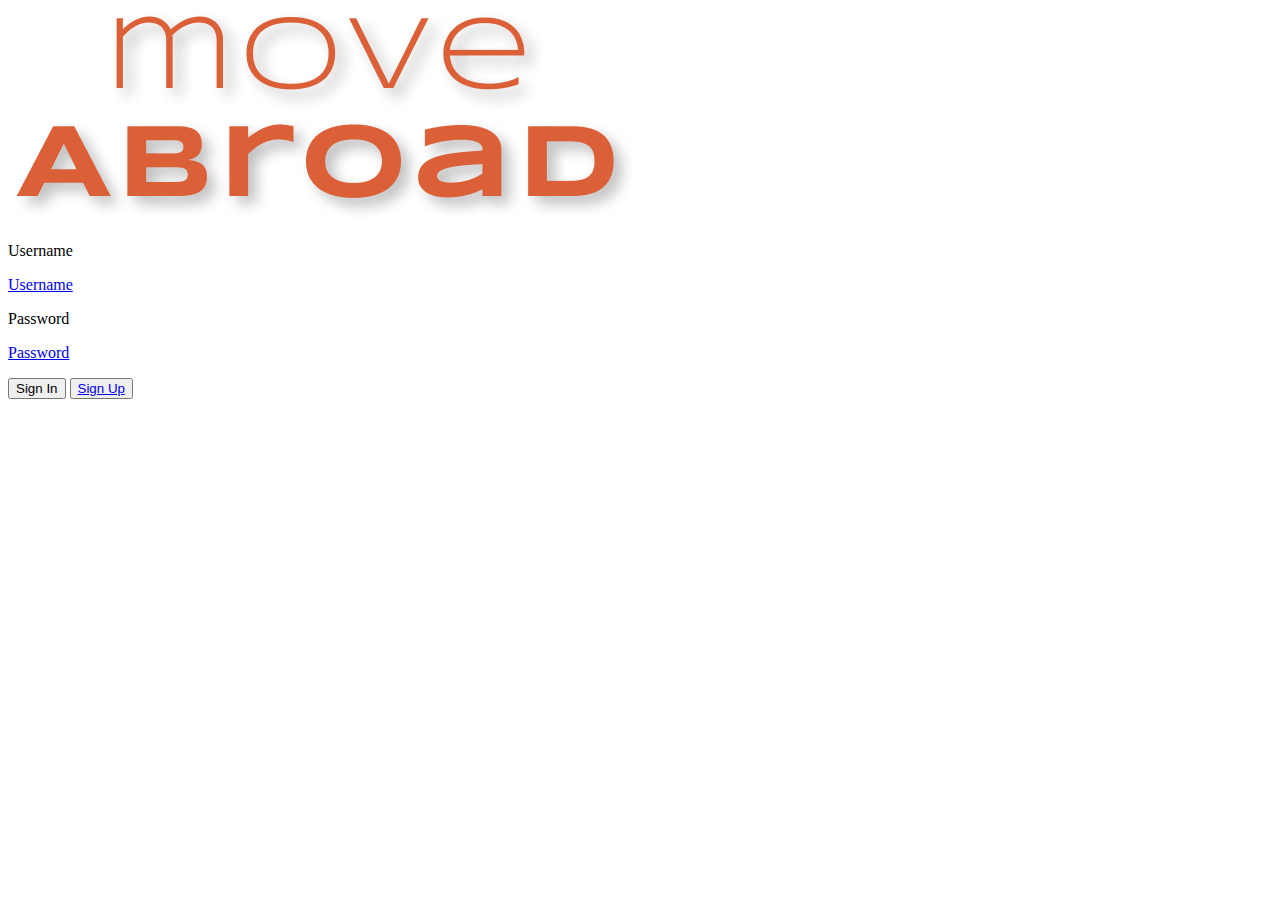
==== index.html @ 588ba9a5 "init commit" ====
<!DOCTYPE html>
<html>
   <head>
      <title>Move Abroad Prototype</title>
     <meta name="viewport" content="width=device-width, initial-scale=1">
     <link href="css/index.css" rel="stylesheet" type="text/css">
   </head>  
   <body>
     <!-- logo  -->
     <section class="logoContainer">
     <img class="logo" src="images/move Abroad.png">
     </section>

    <section class="mainContent">
      <!-- form fields  -->
      <div class="formUnit">
         <div class="formLabel">
         <p>Username</p>
        </div>
        <a href="signIn_content.html"class="formField">
         <p>Username</p>
        </a>
      </div>

      <div class="formUnit">
        <div class="formLabel">
        <p>Password</p>
       </div>
       <a href="signIn_content.html"class="formField">
        <p>Password</p>
       </a>
     </div>
      <!-- buttons  -->
      <button  class="inactiveGhostBtn">Sign In</button>

      <button class="signUpButton"><a href="onboarding1.html">Sign Up</a></button>

     </section>
</body>
</html>
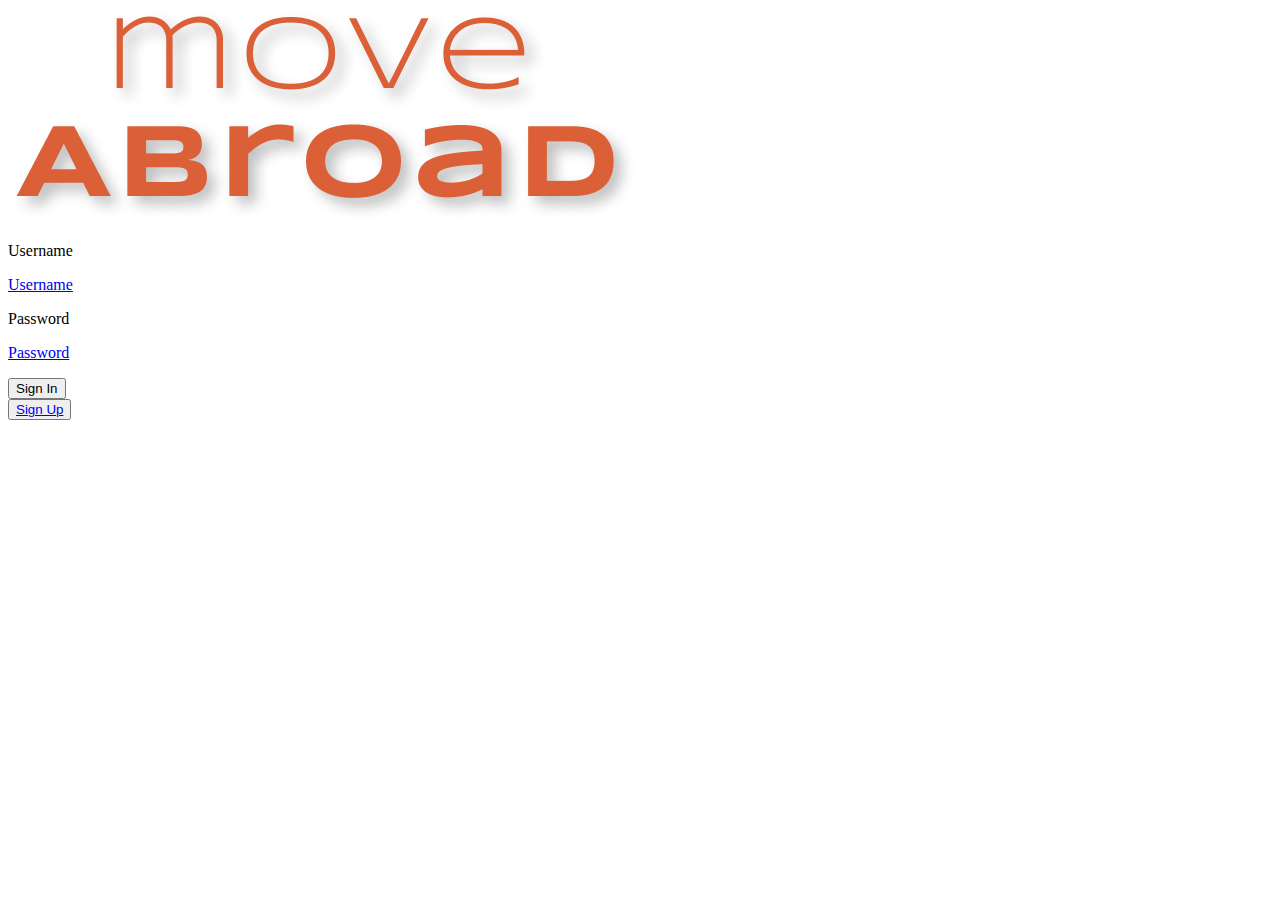
==== commit 5ced0d3b: "Fixed footer to bottom of body and activated scrolling." ====
--- a/index.html
+++ b/index.html
@@ -6,13 +6,15 @@
      <link href="css/index.css" rel="stylesheet" type="text/css">
    </head>  
    <body>
+     
      <!-- logo  -->
      <section class="logoContainer">
      <img class="logo" src="images/move Abroad.png">
      </section>
 
-    <section class="mainContent">
+   
       <!-- form fields  -->
+      <section class="formsContainer">
       <div class="formUnit">
          <div class="formLabel">
          <p>Username</p>
@@ -30,12 +32,15 @@
         <p>Password</p>
        </a>
      </div>
+     <button  class="inactiveGhostBtn">Sign In</button>
+    </section>
       <!-- buttons  -->
-      <button  class="inactiveGhostBtn">Sign In</button>
+      
+     
 
-      <button class="signUpButton"><a href="onboarding1.html">Sign Up</a></button>
-
-     </section>
+      <button class="signUpButton buttonAbsoluteBottom"><a href="onboarding1.html">Sign Up</a></button>
+   
+     
 </body>
 </html>
 
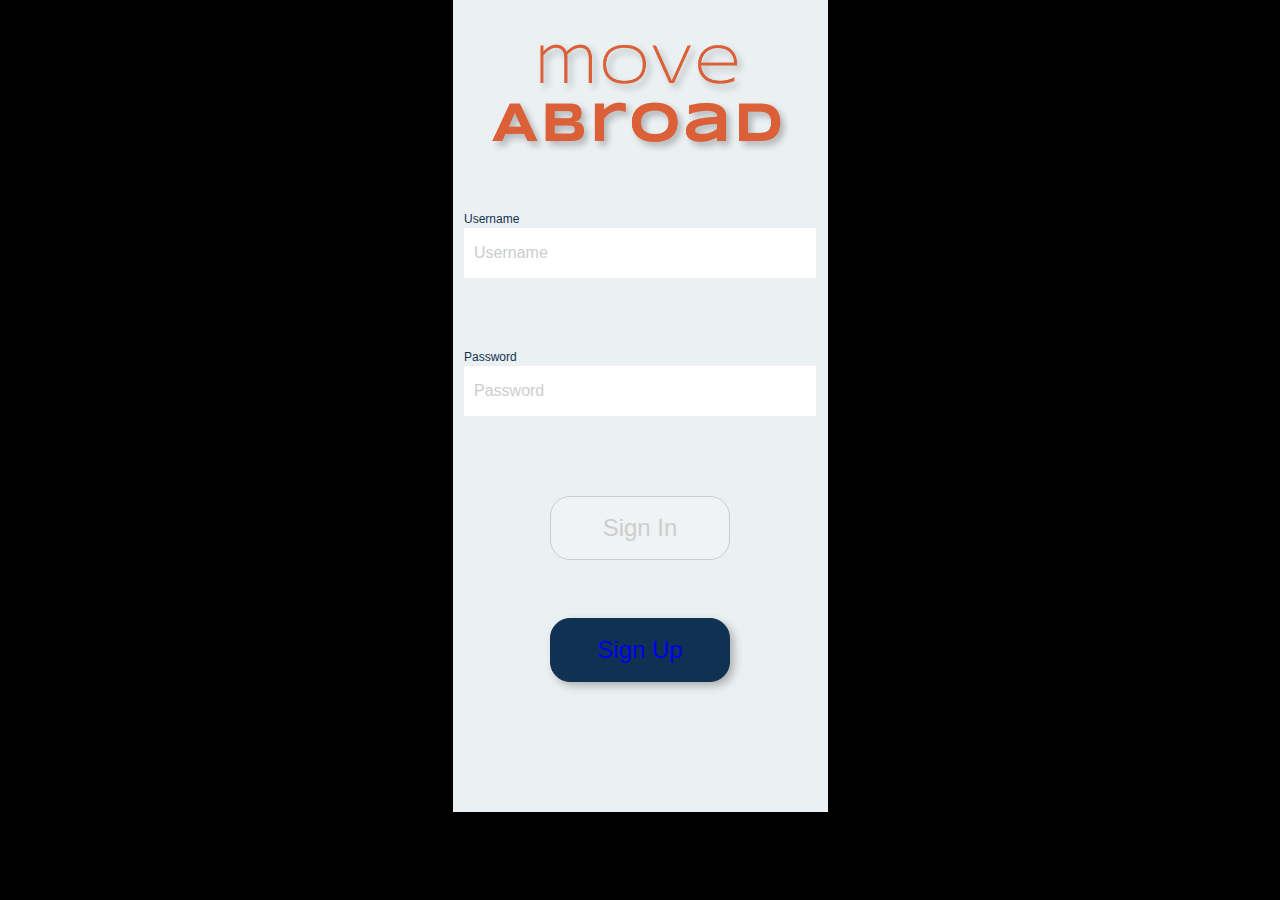
==== commit c63c6d02: "updated CSS to caps" ====
--- a/index.html
+++ b/index.html
@@ -3,7 +3,7 @@
    <head>
       <title>Move Abroad Prototype</title>
      <meta name="viewport" content="width=device-width, initial-scale=1">
-     <link href="css/index.css" rel="stylesheet" type="text/css">
+     <link href="CSS/index.css" rel="stylesheet" type="text/css">
    </head>  
    <body>
      
--- a/CSS/index.css
+++ b/CSS/index.css
@@ -0,0 +1,255 @@
+/* general styles */
+html {
+    background-color: black;
+}
+body {
+    margin-top: 0px;
+    margin-left: auto;
+    margin-right: auto;
+    
+    display: flex;
+    flex-direction: column;
+    align-items: center;
+
+    width: 375px;
+    height: 812px;
+    font-family: sans-serif;
+    background-color: #EBF0F2; /* #EFF3F4 */
+    position: relative;
+}
+.heroContainer {
+    width: 375px;
+}
+.heroImage {
+    width: 100%;
+}
+.centeredBodyCopy {
+    text-align: center;
+    font-weight: 100;
+    color: #103252;
+    padding-left: 10px;
+    padding-right: 10px;
+    margin-top: 0px;
+}
+a {
+    text-decoration: none;
+ }
+ a:visited {
+    color: #EFF3F4;
+ }
+ .profileHeading {
+     margin: 30px;
+ }
+
+ h2 {
+     color: #103252;
+     font-weight: 100;
+     font-size: 36px;
+     margin-top: 0px;
+     Margin-bottom: 10px;
+ }
+ h3 {
+    color: #103252;
+    font-weight: 100;
+    font-size: 26px;
+    margin: 30px;
+ }
+ h4 {
+     color: white;
+     font-weight: 100;
+     margin-top: 8px;
+     font-size: 12px;
+ }
+.profileContent {
+    display: flex;
+    flex-direction: column;
+    justify-content: space-around;
+    align-items: center;
+    height: 490px;
+    
+}
+.topContent {
+    display: flex;
+    justify-content: center;
+    margin-bottom: 0px;
+}
+.logoContainer{
+    display: flex;
+    justify-content: center;
+    padding-top: 40px;
+    margin-bottom: 20px;
+}
+.logo {
+    width: 90%; 
+}
+/* form styles */
+.formsContainer{
+    height: 430px;
+    display: flex;
+    flex-direction: column;
+    justify-content: space-around;
+    align-items: center;
+
+}
+.formUnit{
+    width: 380px;
+    margin-bottom: 10px;
+    display: flex;
+    align-items: center;
+    flex-direction: column;
+      
+}
+.userContent{
+    color:  #103252;
+}
+.formField {
+    background-color: white;
+    width: 90%;
+    
+    
+    padding-left: 10px;  
+}
+.formField p {
+    color: #CDCDCD;
+}
+.formFieldWcontent {
+    background-color: white; 
+    width: 90%;
+    height: 50px;
+    padding-left: 10px;
+}
+.formFieldWcontent p {
+    color: #103252;  
+}
+.formLabel {
+    width: 100%;
+    margin-left: 28px;  
+}
+.formLabel p {
+    color:  #103252;
+    margin-bottom: 2px; 
+    font-size: 12px;
+}
+/* button styles */
+button {
+    width: 180px;
+    height: 64px;
+    border-radius: 20px;
+    margin: 20px;
+    background-color: #EFF3F4;
+    border-color: #103252;
+    font-size: 24px; 
+    box-shadow: 4px 4px 8px #B1B1B1;
+    border-style: solid;
+    border-width: 1px;
+    color: #103252;
+}
+.inactiveGhostBtn {
+    color: #CDCDCD;
+    border-color: #CDCDCD;
+    box-shadow: none;
+}
+.signInButton {
+    
+   
+}
+.signUpButton {
+    background-color: #103252;
+    color: #EFF3F4;   
+}
+
+.activeGhostBlue {
+    color: #103252;
+}
+
+.homePageActiveGhost a {
+    color: #103252;
+    
+}
+.progressDots {
+  position: absolute;
+  bottom: 80px;
+   width: 50px;
+    
+}
+.buttonAbsoluteBottom {
+  position: absolute;
+  bottom: 110px;
+  
+
+}
+/* footer styles */
+footer {
+    display: flex;
+    justify-content: space-evenly;
+    background-color: #103252;
+    align-items: center;
+    height: 80px;
+    width: 375px;
+    border-radius: 30px 30px 0px 0px ;
+    position: absolute;
+    bottom: 0;
+    box-shadow: 0px -2px 4px #B1B1B1;
+    
+}
+.icons {
+    width: 24px;
+    margin-top: 16px;
+}
+.iconContainer {
+    display: flex;
+    justify-content: center;
+    align-items: center;
+    flex-direction: column;
+}
+.topLine {
+    margin: 0px;
+    width: 30px;
+    height: 4px;
+    background-color: #ffffff;
+    border: none;
+}
+/* card styles */
+.cardContainer {
+display: flex;
+align-items: center;
+flex-direction: column;
+align-items: center;
+
+}
+
+.card {
+background-color: white;
+width: 95%;
+border-radius: 30px;
+box-shadow: 4px 4px 8px #B1B1B1;
+margin-top: 10px;
+margin-bottom: 10px;
+padding-bottom: 20px;
+
+}
+
+.card p {
+    margin: 80px;
+    
+}
+li {
+    margin: 10px;
+    color: #103252;
+}
+
+
+
+.bottomCard {
+    margin-bottom: 100px;
+}
+/* results page */
+#resultsPage{
+    height: 812px;
+    overflow: hidden;
+}
+.resultsPageContent {
+    
+    overflow: scroll;
+}
+
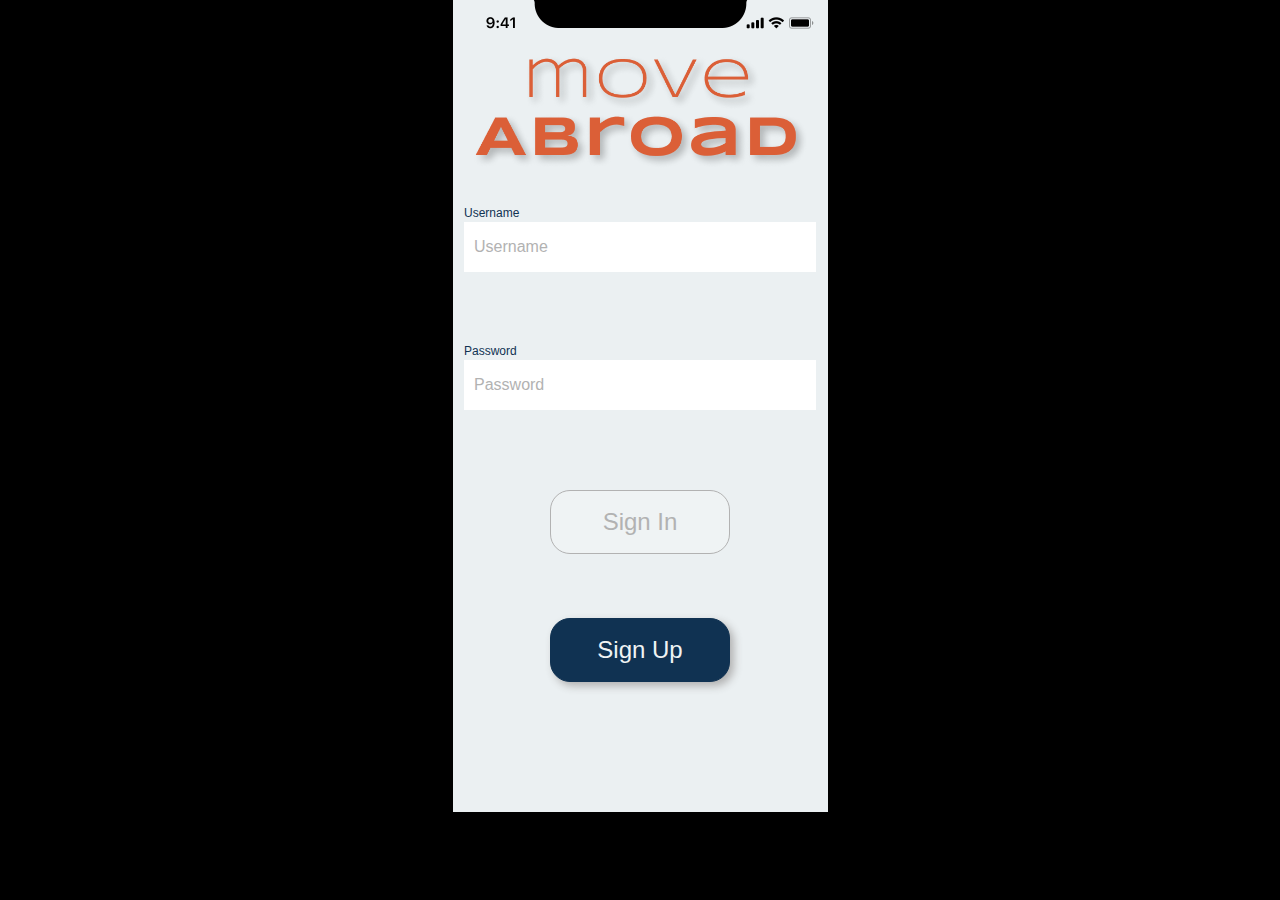
==== commit 2d2dca62: "added iPhone notch" ====
--- a/index.html
+++ b/index.html
@@ -4,11 +4,21 @@
       <title>Move Abroad Prototype</title>
      <meta name="viewport" content="width=device-width, initial-scale=1">
      <link href="CSS/index.css" rel="stylesheet" type="text/css">
-   </head>  
+  <!-- Global site tag (gtag.js) - Google Analytics -->
+<script async src="https://www.googletagmanager.com/gtag/js?id=G-SYDQHNZ9T2"></script>
+<script>
+  window.dataLayer = window.dataLayer || [];
+  function gtag(){dataLayer.push(arguments);}
+  gtag('js', new Date());
+
+  gtag('config', 'G-SYDQHNZ9T2');
+</script>
+    </head>  
    <body>
-     
+    
      <!-- logo  -->
      <section class="logoContainer">
+      <img class="notch" src="images/iPhone_top.png">
      <img class="logo" src="images/move Abroad.png">
      </section>
 
--- a/CSS/index.css
+++ b/CSS/index.css
@@ -31,6 +31,9 @@
     padding-right: 10px;
     margin-top: 0px;
 }
+a:link {
+    color: #EFF3F4;
+}
 a {
     text-decoration: none;
  }
@@ -38,15 +41,15 @@
     color: #EFF3F4;
  }
  .profileHeading {
-     margin: 30px;
+     margin: 0px;
  }
 
  h2 {
      color: #103252;
      font-weight: 100;
      font-size: 36px;
-     margin-top: 0px;
-     Margin-bottom: 10px;
+     margin: 0px;
+     
  }
  h3 {
     color: #103252;
@@ -72,15 +75,41 @@
     display: flex;
     justify-content: center;
     margin-bottom: 0px;
+    margin-top: 10px;
+}
+.notch{
+    display: flex;
+    flex-direction: column;
+    align-items: center;
+    width: 100%;
+    padding: 0;
+    margin: 0;
+    
+
+}
+.resultsNotch {
+    display: flex;
+    flex-direction: column;
+    align-items: center;
+    width: 100%;
+    padding: 0;
+    margin: 0;
+    background-color: white;
+    box-shadow: 0px 1px 4px #B1B1B1;
+    z-index: 100;
+    
 }
 .logoContainer{
     display: flex;
+    flex-direction: column;
+    align-items: center;
     justify-content: center;
-    padding-top: 40px;
-    margin-bottom: 20px;
+    
+    
 }
 .logo {
-    width: 90%; 
+    width: 90%;
+    margin-top: 10px; 
 }
 /* form styles */
 .formsContainer{
@@ -110,7 +139,7 @@
     padding-left: 10px;  
 }
 .formField p {
-    color: #CDCDCD;
+    color: #B2B2B2;
 }
 .formFieldWcontent {
     background-color: white; 
@@ -135,7 +164,7 @@
     width: 180px;
     height: 64px;
     border-radius: 20px;
-    margin: 20px;
+    margin: 20px auto;
     background-color: #EFF3F4;
     border-color: #103252;
     font-size: 24px; 
@@ -145,8 +174,8 @@
     color: #103252;
 }
 .inactiveGhostBtn {
-    color: #CDCDCD;
-    border-color: #CDCDCD;
+    color: #B2B2B2;
+    border-color: #B2B2B2;
     box-shadow: none;
 }
 .signInButton {
@@ -251,5 +280,6 @@
 .resultsPageContent {
     
     overflow: scroll;
-}
-
+    
+}
+
